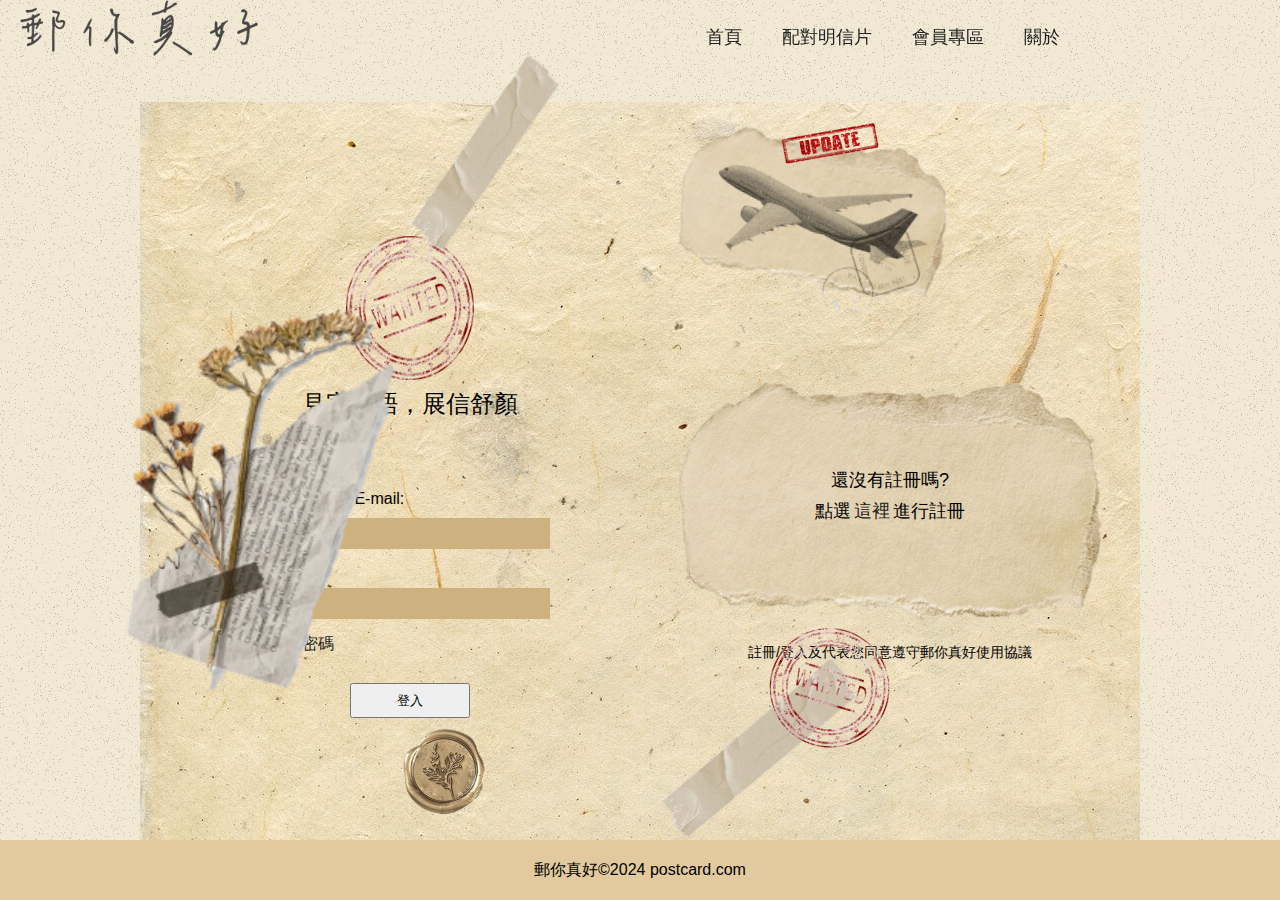
==== index.html @ 9e5273cd "1210裝飾調整好、footer" ====
<!DOCTYPE html>
<html lang="en">

  <head>
    <meta charset="UTF-8">
    <meta name="viewport" content="width=device-width, initial-scale=1.0">
    <title>Document</title>

    <link rel="stylesheet" href="./css/style.min.css">
  </head>

  <body>
    <header id="topbar">
      <!-- logo -->
      <h1 class="logo">
        <a href="./index.html">
          <img src="./images/logo-1.png" alt="郵你妳真好logo" title="郵你妳真好logo">
        </a>
      </h1>
      <!-- 導覽列 -->
      <nav class="navigation">
        <ul class="menu">
          <li><a href="">首頁</a></li>
          <li><a href="">配對明信片</a></li>
          <li><a href="">會員專區</a></li>
          <li><a href="">關於</a></li>
        </ul>
      </nav>

    </header>


    <main id="member">
      <div id="center-box">
        <section class="input">
          <div class="decorate">
            <img src="./images/postmark-1.png" alt="">
            <p>見字如晤，展信舒顏</p>
          </div>
          <div class="input-box">
            <label for="name">使用者帳號/E-mail:</label>
            <input type="text" id="name" name="name" required minlength="6" maxlength="30" size="10">
            <label for="password">密碼:</label>
            <input type="text" id="password" name="password" required minlength="6" maxlength="20" size="10">
            <a href="">忘記密碼</a>
          </div>

          <div class="btn-in">
            <button>登入</button>

          </div>

        </section>
        <section class="link-box">
          <div class="bg">
            <img src="./images/p4-papers-1.png" alt="bg">
            <div class="p-link">
              <p>還沒有註冊嗎?</p>
              <p class="link-p">點選 <a href="">這裡</a> 進行註冊</p>

            </div>
            <p>註冊/登入及代表您同意遵守郵你真好使用協議</p>

          </div>

        </section>


      </div>
   
    </main>
    <!-- 背景插圖 -->
    <figure class="img01">
      <img src="./images/flowers.png" alt="flower">
    </figure>
    <figure class="img02">
      <img src="./images/tape-1.png" alt="">
    </figure>
    <figure class="img02-1">
      <img src="./images/tape-1.png" alt="">
    </figure>
    <figure class="img03">
      <img src="./images/postmask-7.png" alt="">
    </figure>
    <figure class="img04">
      <img src="./images/small_paper-2.png" alt="">
    </figure>
    <figure class="img05">
      <img src="./images/postmark-3.png" alt="">
    </figure>
    <figure class="img06">
      <img src="./images/postmark-1.png" alt="">
    </figure>

    <footer>
      <div> <small>郵你真好&copy;2024 postcard.com</small></div>
     
    </footer>
  </body>

</html>
---- css/style.min.css ----
html,body,div,span,applet,object,iframe,h1,h2,h3,h4,h5,h6,p,blockquote,pre,a,abbr,acronym,address,big,cite,code,del,dfn,em,img,ins,kbd,q,s,samp,small,strike,strong,sub,sup,tt,var,b,u,i,center,dl,dt,dd,ol,ul,li,fieldset,form,label,legend,table,caption,tbody,tfoot,thead,tr,th,td,article,aside,canvas,details,embed,figure,figcaption,footer,header,hgroup,menu,nav,output,ruby,section,summary,time,mark,audio,video,main{margin:0;padding:0;border:0;font-size:100%}*{box-sizing:border-box}body{font-family:sans-serif;line-height:1.2;background-image:url(../images/background.png)}h1,h2,h3,h4,h5,h6{font-weight:normal}ol,ul{list-style:none}img{display:block;width:100%}a{display:block;color:#222;text-decoration:none}#topbar{position:fixed;top:0;left:0;width:100%;display:flex;justify-content:space-between;align-items:center}#topbar .logo{width:238px;height:76px;margin:0 20px}#topbar .navigation{display:flex;flex-direction:column;align-items:flex-end}#topbar .navigation .menu{display:flex;padding:0 200px}#topbar .navigation .menu a{font-size:18px;padding:0 20px}body{display:flex;justify-content:center;align-items:center}#member{background-image:url("../images/p2-papers-3.jpg");margin-top:102px;display:flex;justify-content:center;align-items:center;width:1000px;height:750px}#center-box{height:581px;width:950px;display:flex;align-items:center;justify-content:space-between}#center-box .input{width:450px;margin:0 20px;display:flex;align-items:center;flex-direction:column}#center-box .input .decorate{text-align:center}#center-box .input .decorate img{margin:auto;display:block;width:128px;height:144px}#center-box .input .decorate p{margin-top:10px;margin-bottom:40px;font-size:24px}#center-box .input .input-box{width:280px;margin:30px}#center-box .input .input-box label{display:block;width:280px;margin-bottom:10px}#center-box .input .input-box input{width:280px;padding:8px 0;border:none;background-color:#cdb17e;margin-bottom:10px}#center-box .input .input-box a{margin-top:5px;align-self:flex-start}#center-box .input .btn-in{text-align:center}#center-box .input .btn-in button{width:120px;height:35px}#center-box .link-box{width:450px;height:215px;display:flex;flex-direction:column;align-items:center;text-align:center}#center-box .link-box .bg{position:relative;width:450px;height:215px}#center-box .link-box .bg img{width:100%}#center-box .link-box .bg .p-link{position:absolute;left:150px;top:100px;text-align:center}#center-box .link-box .bg .p-link p{font-size:18px;margin-bottom:10px}#center-box .link-box .bg .p-link .link-p{display:flex;align-items:center;gap:3px;text-align:center}#center-box .link-box .bg .p-link .link-p a{width:36px;padding:0;margin:0}#center-box .link-box .bg p{font-size:14px}.img01{position:absolute;width:450px;height:600px;left:40px;bottom:20px}.img02{position:absolute;width:250px;height:120px;left:350px;top:90px;transform:rotate(-80deg)}.img02-1{position:absolute;width:270px;height:120px;right:400px;bottom:100px;transform:rotate(-65deg)}.img03{position:absolute;left:400px;bottom:85px}.img04{position:absolute;width:300px;height:250px;top:130px;right:320px;transform:rotate(8deg)}.img05{position:absolute;width:100px;height:25px;right:400px;top:130px;transform:rotate(-10deg)}.img06{position:absolute;width:120px;height:100px;bottom:170px;right:385px;transform:rotate(35deg)}footer{position:absolute;width:100%;height:60px;bottom:0;background-color:#e2ca9e;display:flex;align-items:center;justify-content:center}/*# sourceMappingURL=style.min.css.map */
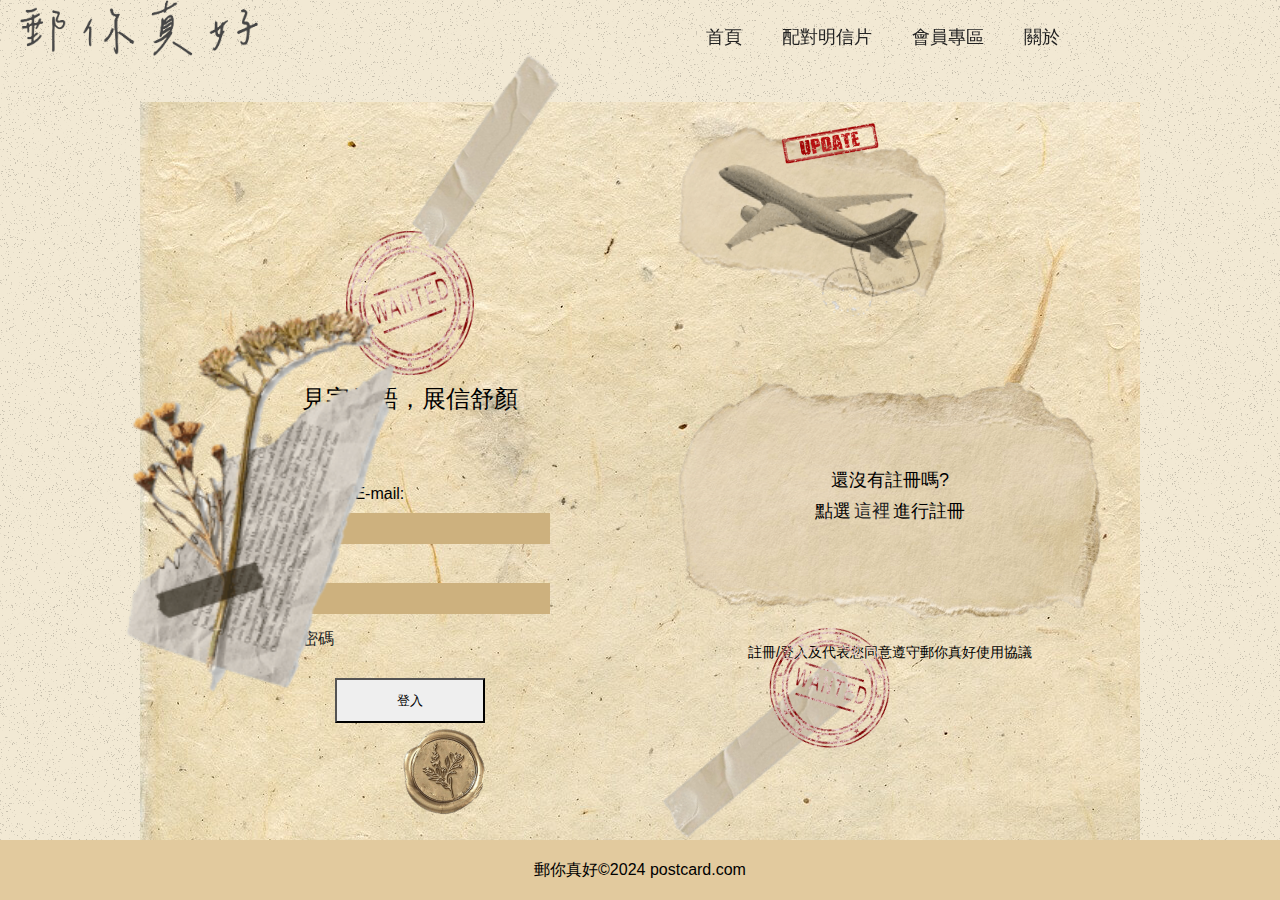
==== commit f9a93ec4: "button" ====
--- a/index.html
+++ b/index.html
@@ -46,7 +46,8 @@
           </div>
 
           <div class="btn-in">
-            <button>登入</button>
+            <!-- <button>登入</button> -->
+             <input type="button" value="登入">
 
           </div>
 
--- a/css/style.min.css
+++ b/css/style.min.css
@@ -1 +1 @@
-html,body,div,span,applet,object,iframe,h1,h2,h3,h4,h5,h6,p,blockquote,pre,a,abbr,acronym,address,big,cite,code,del,dfn,em,img,ins,kbd,q,s,samp,small,strike,strong,sub,sup,tt,var,b,u,i,center,dl,dt,dd,ol,ul,li,fieldset,form,label,legend,table,caption,tbody,tfoot,thead,tr,th,td,article,aside,canvas,details,embed,figure,figcaption,footer,header,hgroup,menu,nav,output,ruby,section,summary,time,mark,audio,video,main{margin:0;padding:0;border:0;font-size:100%}*{box-sizing:border-box}body{font-family:sans-serif;line-height:1.2;background-image:url(../images/background.png)}h1,h2,h3,h4,h5,h6{font-weight:normal}ol,ul{list-style:none}img{display:block;width:100%}a{display:block;color:#222;text-decoration:none}#topbar{position:fixed;top:0;left:0;width:100%;display:flex;justify-content:space-between;align-items:center}#topbar .logo{width:238px;height:76px;margin:0 20px}#topbar .navigation{display:flex;flex-direction:column;align-items:flex-end}#topbar .navigation .menu{display:flex;padding:0 200px}#topbar .navigation .menu a{font-size:18px;padding:0 20px}body{display:flex;justify-content:center;align-items:center}#member{background-image:url("../images/p2-papers-3.jpg");margin-top:102px;display:flex;justify-content:center;align-items:center;width:1000px;height:750px}#center-box{height:581px;width:950px;display:flex;align-items:center;justify-content:space-between}#center-box .input{width:450px;margin:0 20px;display:flex;align-items:center;flex-direction:column}#center-box .input .decorate{text-align:center}#center-box .input .decorate img{margin:auto;display:block;width:128px;height:144px}#center-box .input .decorate p{margin-top:10px;margin-bottom:40px;font-size:24px}#center-box .input .input-box{width:280px;margin:30px}#center-box .input .input-box label{display:block;width:280px;margin-bottom:10px}#center-box .input .input-box input{width:280px;padding:8px 0;border:none;background-color:#cdb17e;margin-bottom:10px}#center-box .input .input-box a{margin-top:5px;align-self:flex-start}#center-box .input .btn-in{text-align:center}#center-box .input .btn-in button{width:120px;height:35px}#center-box .link-box{width:450px;height:215px;display:flex;flex-direction:column;align-items:center;text-align:center}#center-box .link-box .bg{position:relative;width:450px;height:215px}#center-box .link-box .bg img{width:100%}#center-box .link-box .bg .p-link{position:absolute;left:150px;top:100px;text-align:center}#center-box .link-box .bg .p-link p{font-size:18px;margin-bottom:10px}#center-box .link-box .bg .p-link .link-p{display:flex;align-items:center;gap:3px;text-align:center}#center-box .link-box .bg .p-link .link-p a{width:36px;padding:0;margin:0}#center-box .link-box .bg p{font-size:14px}.img01{position:absolute;width:450px;height:600px;left:40px;bottom:20px}.img02{position:absolute;width:250px;height:120px;left:350px;top:90px;transform:rotate(-80deg)}.img02-1{position:absolute;width:270px;height:120px;right:400px;bottom:100px;transform:rotate(-65deg)}.img03{position:absolute;left:400px;bottom:85px}.img04{position:absolute;width:300px;height:250px;top:130px;right:320px;transform:rotate(8deg)}.img05{position:absolute;width:100px;height:25px;right:400px;top:130px;transform:rotate(-10deg)}.img06{position:absolute;width:120px;height:100px;bottom:170px;right:385px;transform:rotate(35deg)}footer{position:absolute;width:100%;height:60px;bottom:0;background-color:#e2ca9e;display:flex;align-items:center;justify-content:center}/*# sourceMappingURL=style.min.css.map */+html,body,div,span,applet,object,iframe,h1,h2,h3,h4,h5,h6,p,blockquote,pre,a,abbr,acronym,address,big,cite,code,del,dfn,em,img,ins,kbd,q,s,samp,small,strike,strong,sub,sup,tt,var,b,u,i,center,dl,dt,dd,ol,ul,li,fieldset,form,label,legend,table,caption,tbody,tfoot,thead,tr,th,td,article,aside,canvas,details,embed,figure,figcaption,footer,header,hgroup,menu,nav,output,ruby,section,summary,time,mark,audio,video,main{margin:0;padding:0;border:0;font-size:100%}*{box-sizing:border-box}body{font-family:sans-serif;line-height:1.2;background-image:url(../images/background.png)}h1,h2,h3,h4,h5,h6{font-weight:normal}ol,ul{list-style:none}img{display:block;width:100%}a{display:block;color:#222;text-decoration:none}#topbar{position:fixed;top:0;left:0;width:100%;display:flex;justify-content:space-between;align-items:center}#topbar .logo{width:238px;height:76px;margin:0 20px}#topbar .navigation{display:flex;flex-direction:column;align-items:flex-end}#topbar .navigation .menu{display:flex;padding:0 200px}#topbar .navigation .menu a{font-size:18px;padding:0 20px}body{display:flex;justify-content:center;align-items:center}#member{background-image:url("../images/p2-papers-3.jpg");margin-top:102px;display:flex;justify-content:center;align-items:center;width:1000px;height:750px}#center-box{height:581px;width:950px;display:flex;align-items:center;justify-content:space-between}#center-box .input{width:450px;margin:0 20px;display:flex;align-items:center;flex-direction:column}#center-box .input .decorate{text-align:center}#center-box .input .decorate img{margin:auto;display:block;width:128px;height:144px}#center-box .input .decorate p{margin-top:10px;margin-bottom:40px;font-size:24px}#center-box .input .input-box{width:280px;margin:30px}#center-box .input .input-box label{display:block;width:280px;margin-bottom:10px}#center-box .input .input-box input{width:280px;padding:8px 0;border:none;background-color:#cdb17e;margin-bottom:10px}#center-box .input .input-box a{margin-top:5px;align-self:flex-start}#center-box .input .btn-in{text-align:center}#center-box .input .btn-in input[type=button]{background-image:url("../images/btn-3.png");background-repeat:no-repeat;background-attachment:fixed;background-position:center;width:150px;height:45px}#center-box .link-box{width:450px;height:215px;display:flex;flex-direction:column;align-items:center;text-align:center}#center-box .link-box .bg{position:relative;width:450px;height:215px}#center-box .link-box .bg img{width:100%}#center-box .link-box .bg .p-link{position:absolute;left:150px;top:100px;text-align:center}#center-box .link-box .bg .p-link p{font-size:18px;margin-bottom:10px}#center-box .link-box .bg .p-link .link-p{display:flex;align-items:center;gap:3px;text-align:center}#center-box .link-box .bg .p-link .link-p a{width:36px;padding:0;margin:0}#center-box .link-box .bg p{font-size:14px}.img01{position:absolute;width:450px;height:600px;left:40px;bottom:20px}.img02{position:absolute;width:250px;height:120px;left:350px;top:90px;transform:rotate(-80deg)}.img02-1{position:absolute;width:270px;height:120px;right:400px;bottom:100px;transform:rotate(-65deg)}.img03{position:absolute;left:400px;bottom:85px}.img04{position:absolute;width:300px;height:250px;top:130px;right:320px;transform:rotate(8deg)}.img05{position:absolute;width:100px;height:25px;right:400px;top:130px;transform:rotate(-10deg)}.img06{position:absolute;width:120px;height:100px;bottom:170px;right:385px;transform:rotate(35deg)}footer{position:absolute;width:100%;height:60px;bottom:0;background-color:#e2ca9e;display:flex;align-items:center;justify-content:center}/*# sourceMappingURL=style.min.css.map */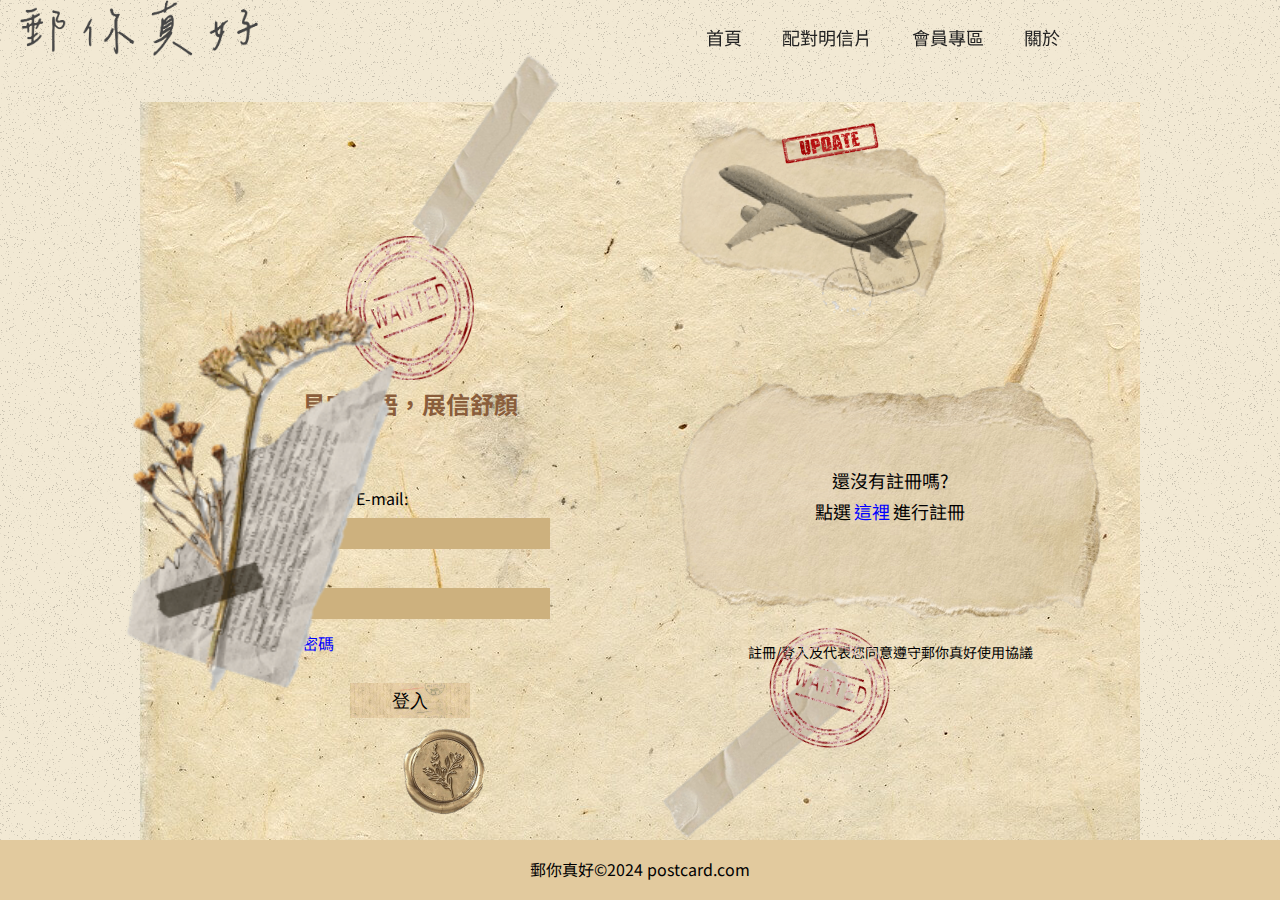
==== commit 2d6748e9: "結束" ====
--- a/index.html
+++ b/index.html
@@ -46,8 +46,8 @@
           </div>
 
           <div class="btn-in">
-            <!-- <button>登入</button> -->
-             <input type="button" value="登入">
+            <button>登入</button>
+            
 
           </div>
 
--- a/css/style.min.css
+++ b/css/style.min.css
@@ -1 +1 @@
-html,body,div,span,applet,object,iframe,h1,h2,h3,h4,h5,h6,p,blockquote,pre,a,abbr,acronym,address,big,cite,code,del,dfn,em,img,ins,kbd,q,s,samp,small,strike,strong,sub,sup,tt,var,b,u,i,center,dl,dt,dd,ol,ul,li,fieldset,form,label,legend,table,caption,tbody,tfoot,thead,tr,th,td,article,aside,canvas,details,embed,figure,figcaption,footer,header,hgroup,menu,nav,output,ruby,section,summary,time,mark,audio,video,main{margin:0;padding:0;border:0;font-size:100%}*{box-sizing:border-box}body{font-family:sans-serif;line-height:1.2;background-image:url(../images/background.png)}h1,h2,h3,h4,h5,h6{font-weight:normal}ol,ul{list-style:none}img{display:block;width:100%}a{display:block;color:#222;text-decoration:none}#topbar{position:fixed;top:0;left:0;width:100%;display:flex;justify-content:space-between;align-items:center}#topbar .logo{width:238px;height:76px;margin:0 20px}#topbar .navigation{display:flex;flex-direction:column;align-items:flex-end}#topbar .navigation .menu{display:flex;padding:0 200px}#topbar .navigation .menu a{font-size:18px;padding:0 20px}body{display:flex;justify-content:center;align-items:center}#member{background-image:url("../images/p2-papers-3.jpg");margin-top:102px;display:flex;justify-content:center;align-items:center;width:1000px;height:750px}#center-box{height:581px;width:950px;display:flex;align-items:center;justify-content:space-between}#center-box .input{width:450px;margin:0 20px;display:flex;align-items:center;flex-direction:column}#center-box .input .decorate{text-align:center}#center-box .input .decorate img{margin:auto;display:block;width:128px;height:144px}#center-box .input .decorate p{margin-top:10px;margin-bottom:40px;font-size:24px}#center-box .input .input-box{width:280px;margin:30px}#center-box .input .input-box label{display:block;width:280px;margin-bottom:10px}#center-box .input .input-box input{width:280px;padding:8px 0;border:none;background-color:#cdb17e;margin-bottom:10px}#center-box .input .input-box a{margin-top:5px;align-self:flex-start}#center-box .input .btn-in{text-align:center}#center-box .input .btn-in input[type=button]{background-image:url("../images/btn-3.png");background-repeat:no-repeat;background-attachment:fixed;background-position:center;width:150px;height:45px}#center-box .link-box{width:450px;height:215px;display:flex;flex-direction:column;align-items:center;text-align:center}#center-box .link-box .bg{position:relative;width:450px;height:215px}#center-box .link-box .bg img{width:100%}#center-box .link-box .bg .p-link{position:absolute;left:150px;top:100px;text-align:center}#center-box .link-box .bg .p-link p{font-size:18px;margin-bottom:10px}#center-box .link-box .bg .p-link .link-p{display:flex;align-items:center;gap:3px;text-align:center}#center-box .link-box .bg .p-link .link-p a{width:36px;padding:0;margin:0}#center-box .link-box .bg p{font-size:14px}.img01{position:absolute;width:450px;height:600px;left:40px;bottom:20px}.img02{position:absolute;width:250px;height:120px;left:350px;top:90px;transform:rotate(-80deg)}.img02-1{position:absolute;width:270px;height:120px;right:400px;bottom:100px;transform:rotate(-65deg)}.img03{position:absolute;left:400px;bottom:85px}.img04{position:absolute;width:300px;height:250px;top:130px;right:320px;transform:rotate(8deg)}.img05{position:absolute;width:100px;height:25px;right:400px;top:130px;transform:rotate(-10deg)}.img06{position:absolute;width:120px;height:100px;bottom:170px;right:385px;transform:rotate(35deg)}footer{position:absolute;width:100%;height:60px;bottom:0;background-color:#e2ca9e;display:flex;align-items:center;justify-content:center}/*# sourceMappingURL=style.min.css.map */+@import"https://fonts.googleapis.com/css2?family=Noto+Sans+TC:wght@100..900&display=swap";html,body,div,span,applet,object,iframe,h1,h2,h3,h4,h5,h6,p,blockquote,pre,a,abbr,acronym,address,big,cite,code,del,dfn,em,img,ins,kbd,q,s,samp,small,strike,strong,sub,sup,tt,var,b,u,i,center,dl,dt,dd,ol,ul,li,fieldset,form,label,legend,table,caption,tbody,tfoot,thead,tr,th,td,article,aside,canvas,details,embed,figure,figcaption,footer,header,hgroup,menu,nav,output,ruby,section,summary,time,mark,audio,video,main{margin:0;padding:0;border:0;font-size:100%}*{box-sizing:border-box}body{font-family:"Noto Sans TC",serif;line-height:1.2;background-image:url(../images/background.png)}h1,h2,h3,h4,h5,h6{font-weight:normal}ol,ul{list-style:none}img{display:block;width:100%}a{display:block;color:#222;text-decoration:none}#topbar{position:fixed;top:0;left:0;width:100%;display:flex;justify-content:space-between;align-items:center}#topbar .logo{width:238px;height:76px;margin:0 20px}#topbar .navigation{display:flex;flex-direction:column;align-items:flex-end}#topbar .navigation .menu{display:flex;padding:0 200px}#topbar .navigation .menu a{font-size:18px;padding:0 20px}body{display:flex;justify-content:center;align-items:center}#member{background-image:url("../images/p2-papers-3.jpg");margin-top:102px;display:flex;justify-content:center;align-items:center;width:1000px;height:750px}#center-box{height:581px;width:950px;display:flex;align-items:center;justify-content:space-between}#center-box .input{width:450px;margin:0 20px;display:flex;align-items:center;flex-direction:column}#center-box .input .decorate{text-align:center}#center-box .input .decorate img{margin:auto;display:block;width:128px;height:144px}#center-box .input .decorate p{margin-top:10px;margin-bottom:40px;font-size:24px;color:#8a5d3b;font-weight:bold}#center-box .input .input-box{width:280px;margin:30px}#center-box .input .input-box label{display:block;width:280px;margin-bottom:10px}#center-box .input .input-box input{width:280px;padding:8px 0;border:none;background-color:#cdb17e;margin-bottom:10px}#center-box .input .input-box a{margin-top:5px;align-self:flex-start;color:blue}#center-box .input .btn-in{text-align:center}#center-box .input .btn-in button{background-image:url("../images/btn-1.jpg");background-size:80%;border:0px;width:120px;height:35px;cursor:pointer;font-size:18px}#center-box .link-box{width:450px;height:215px;display:flex;flex-direction:column;align-items:center;text-align:center}#center-box .link-box .bg{position:relative;width:450px;height:215px}#center-box .link-box .bg img{width:100%}#center-box .link-box .bg .p-link{position:absolute;left:150px;top:100px;text-align:center}#center-box .link-box .bg .p-link p{font-size:18px;margin-bottom:10px}#center-box .link-box .bg .p-link .link-p{display:flex;align-items:center;gap:3px;text-align:center}#center-box .link-box .bg .p-link .link-p a{width:36px;padding:0;margin:0;color:blue}#center-box .link-box .bg p{font-size:14px}.img01{position:absolute;width:450px;height:600px;left:40px;bottom:20px}.img02{position:absolute;width:250px;height:120px;left:350px;top:90px;transform:rotate(-80deg)}.img02-1{position:absolute;width:270px;height:120px;right:400px;bottom:100px;transform:rotate(-65deg)}.img03{position:absolute;left:400px;bottom:85px}.img04{position:absolute;width:300px;height:250px;top:130px;right:320px;transform:rotate(8deg)}.img05{position:absolute;width:100px;height:25px;right:400px;top:130px;transform:rotate(-10deg)}.img06{position:absolute;width:120px;height:100px;bottom:170px;right:385px;transform:rotate(35deg)}footer{position:absolute;width:100%;height:60px;bottom:0;background-color:#e2ca9e;display:flex;align-items:center;justify-content:center}/*# sourceMappingURL=style.min.css.map */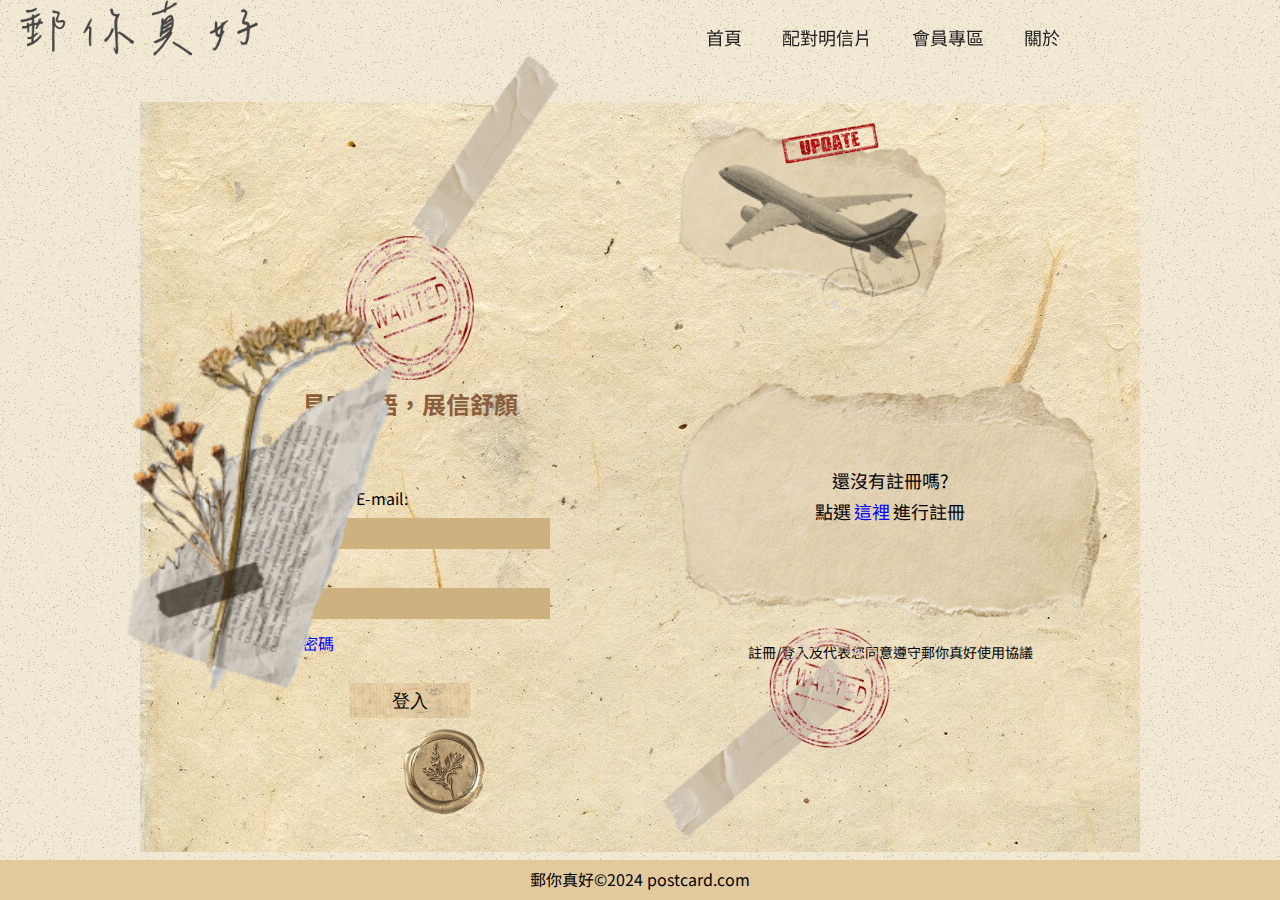
==== commit 99d15c51: "改img,增加表單" ====
--- a/index.html
+++ b/index.html
@@ -72,7 +72,7 @@
     </main>
     <!-- 背景插圖 -->
     <figure class="img01">
-      <img src="./images/flowers.png" alt="flower">
+      <img src="./images/flowers.png" alt="">
     </figure>
     <figure class="img02">
       <img src="./images/tape-1.png" alt="">
--- a/css/style.min.css
+++ b/css/style.min.css
@@ -1 +1 @@
-@import"https://fonts.googleapis.com/css2?family=Noto+Sans+TC:wght@100..900&display=swap";html,body,div,span,applet,object,iframe,h1,h2,h3,h4,h5,h6,p,blockquote,pre,a,abbr,acronym,address,big,cite,code,del,dfn,em,img,ins,kbd,q,s,samp,small,strike,strong,sub,sup,tt,var,b,u,i,center,dl,dt,dd,ol,ul,li,fieldset,form,label,legend,table,caption,tbody,tfoot,thead,tr,th,td,article,aside,canvas,details,embed,figure,figcaption,footer,header,hgroup,menu,nav,output,ruby,section,summary,time,mark,audio,video,main{margin:0;padding:0;border:0;font-size:100%}*{box-sizing:border-box}body{font-family:"Noto Sans TC",serif;line-height:1.2;background-image:url(../images/background.png)}h1,h2,h3,h4,h5,h6{font-weight:normal}ol,ul{list-style:none}img{display:block;width:100%}a{display:block;color:#222;text-decoration:none}#topbar{position:fixed;top:0;left:0;width:100%;display:flex;justify-content:space-between;align-items:center}#topbar .logo{width:238px;height:76px;margin:0 20px}#topbar .navigation{display:flex;flex-direction:column;align-items:flex-end}#topbar .navigation .menu{display:flex;padding:0 200px}#topbar .navigation .menu a{font-size:18px;padding:0 20px}body{display:flex;justify-content:center;align-items:center}#member{background-image:url("../images/p2-papers-3.jpg");margin-top:102px;display:flex;justify-content:center;align-items:center;width:1000px;height:750px}#center-box{height:581px;width:950px;display:flex;align-items:center;justify-content:space-between}#center-box .input{width:450px;margin:0 20px;display:flex;align-items:center;flex-direction:column}#center-box .input .decorate{text-align:center}#center-box .input .decorate img{margin:auto;display:block;width:128px;height:144px}#center-box .input .decorate p{margin-top:10px;margin-bottom:40px;font-size:24px;color:#8a5d3b;font-weight:bold}#center-box .input .input-box{width:280px;margin:30px}#center-box .input .input-box label{display:block;width:280px;margin-bottom:10px}#center-box .input .input-box input{width:280px;padding:8px 0;border:none;background-color:#cdb17e;margin-bottom:10px}#center-box .input .input-box a{margin-top:5px;align-self:flex-start;color:blue}#center-box .input .btn-in{text-align:center}#center-box .input .btn-in button{background-image:url("../images/btn-1.jpg");background-size:80%;border:0px;width:120px;height:35px;cursor:pointer;font-size:18px}#center-box .link-box{width:450px;height:215px;display:flex;flex-direction:column;align-items:center;text-align:center}#center-box .link-box .bg{position:relative;width:450px;height:215px}#center-box .link-box .bg img{width:100%}#center-box .link-box .bg .p-link{position:absolute;left:150px;top:100px;text-align:center}#center-box .link-box .bg .p-link p{font-size:18px;margin-bottom:10px}#center-box .link-box .bg .p-link .link-p{display:flex;align-items:center;gap:3px;text-align:center}#center-box .link-box .bg .p-link .link-p a{width:36px;padding:0;margin:0;color:blue}#center-box .link-box .bg p{font-size:14px}.img01{position:absolute;width:450px;height:600px;left:40px;bottom:20px}.img02{position:absolute;width:250px;height:120px;left:350px;top:90px;transform:rotate(-80deg)}.img02-1{position:absolute;width:270px;height:120px;right:400px;bottom:100px;transform:rotate(-65deg)}.img03{position:absolute;left:400px;bottom:85px}.img04{position:absolute;width:300px;height:250px;top:130px;right:320px;transform:rotate(8deg)}.img05{position:absolute;width:100px;height:25px;right:400px;top:130px;transform:rotate(-10deg)}.img06{position:absolute;width:120px;height:100px;bottom:170px;right:385px;transform:rotate(35deg)}footer{position:absolute;width:100%;height:60px;bottom:0;background-color:#e2ca9e;display:flex;align-items:center;justify-content:center}/*# sourceMappingURL=style.min.css.map */+@import"https://fonts.googleapis.com/css2?family=Noto+Sans+TC:wght@100..900&display=swap";html,body,div,span,applet,object,iframe,h1,h2,h3,h4,h5,h6,p,blockquote,pre,a,abbr,acronym,address,big,cite,code,del,dfn,em,img,ins,kbd,q,s,samp,small,strike,strong,sub,sup,tt,var,b,u,i,center,dl,dt,dd,ol,ul,li,fieldset,form,label,legend,table,caption,tbody,tfoot,thead,tr,th,td,article,aside,canvas,details,embed,figure,figcaption,footer,header,hgroup,menu,nav,output,ruby,section,summary,time,mark,audio,video,main{margin:0;padding:0;border:0;font-size:100%}*{box-sizing:border-box}body{font-family:"Noto Sans TC",serif;line-height:1.2;background-image:url(../images/background.png)}h1,h2,h3,h4,h5,h6{font-weight:normal}ol,ul{list-style:none}img{display:block;width:100%}a{display:block;color:#222;text-decoration:none}#topbar{position:fixed;top:0;left:0;width:100%;display:flex;justify-content:space-between;align-items:center}#topbar .logo{width:238px;height:76px;margin:0 20px}#topbar .navigation{display:flex;flex-direction:column;align-items:flex-end}#topbar .navigation .menu{display:flex;padding:0 200px}#topbar .navigation .menu a{font-size:18px;padding:0 20px}body{display:flex;justify-content:center;align-items:center}#member{background-image:url("../images/p2-papers-3.jpg");margin-top:102px;display:flex;justify-content:center;align-items:center;width:1000px;height:750px}#center-box{height:581px;width:950px;display:flex;align-items:center;justify-content:space-between}#center-box .input{width:450px;margin:0 20px;display:flex;align-items:center;flex-direction:column}#center-box .input .decorate{text-align:center}#center-box .input .decorate img{margin:auto;display:block;width:128px;height:144px}#center-box .input .decorate p{margin-top:10px;margin-bottom:40px;font-size:24px;color:#8a5d3b;font-weight:bold}#center-box .input .input-box{width:280px;margin:30px}#center-box .input .input-box label{display:block;width:280px;margin-bottom:10px}#center-box .input .input-box input{width:280px;padding:8px 0;border:none;background-color:#cdb17e;margin-bottom:10px}#center-box .input .input-box a{margin-top:5px;align-self:flex-start;color:blue}#center-box .input .btn-in{text-align:center}#center-box .input .btn-in button{background-image:url("../images/btn-1.jpg");background-size:80%;border:0px;width:120px;height:35px;cursor:pointer;font-size:18px}#center-box .link-box{width:450px;height:215px;display:flex;flex-direction:column;align-items:center;text-align:center}#center-box .link-box .bg{position:relative;width:450px;height:215px}#center-box .link-box .bg img{width:100%}#center-box .link-box .bg .p-link{position:absolute;left:150px;top:100px;text-align:center}#center-box .link-box .bg .p-link p{font-size:18px;margin-bottom:10px}#center-box .link-box .bg .p-link .link-p{display:flex;align-items:center;gap:3px;text-align:center}#center-box .link-box .bg .p-link .link-p a{width:36px;padding:0;margin:0;color:blue}#center-box .link-box .bg p{font-size:14px}.img01{position:absolute;width:450px;height:600px;left:40px;bottom:20px}.img02{position:absolute;width:250px;height:120px;left:350px;top:90px;transform:rotate(-80deg)}.img02-1{position:absolute;width:270px;height:120px;right:400px;bottom:100px;transform:rotate(-65deg)}.img03{position:absolute;left:400px;bottom:85px}.img04{position:absolute;width:300px;height:250px;top:130px;right:320px;transform:rotate(8deg)}.img05{position:absolute;width:100px;height:25px;right:400px;top:130px;transform:rotate(-10deg)}.img06{position:absolute;width:120px;height:100px;bottom:170px;right:385px;transform:rotate(35deg)}footer{display:inline-block;position:fixed;display:flex;align-items:center;justify-content:center;bottom:0px;background-color:#e2ca9e;width:100%;height:40px;z-index:10;color:#000}/*# sourceMappingURL=style.min.css.map */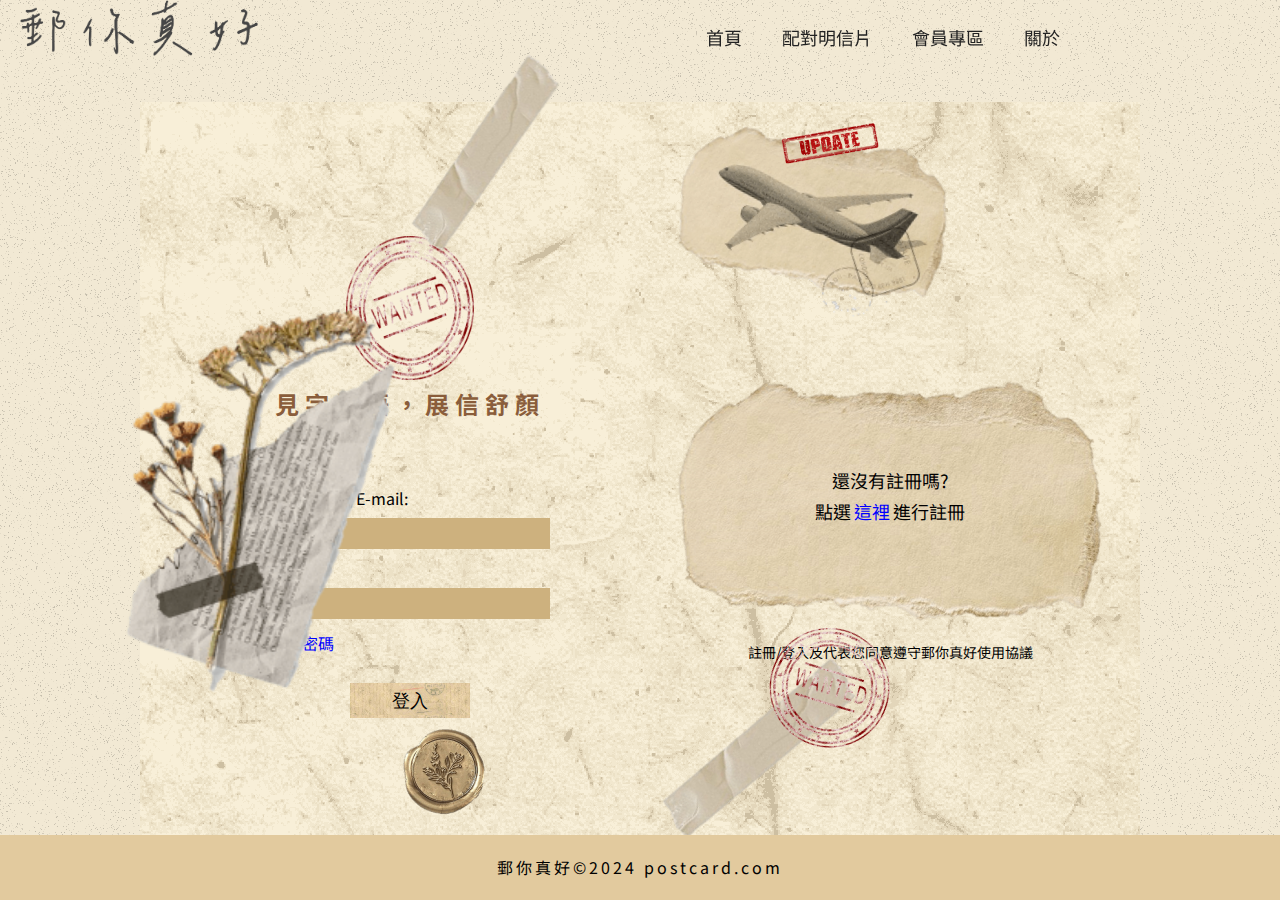
==== commit ed9727fa: "改主題名稱" ====
--- a/index.html
+++ b/index.html
@@ -4,7 +4,7 @@
   <head>
     <meta charset="UTF-8">
     <meta name="viewport" content="width=device-width, initial-scale=1.0">
-    <title>Document</title>
+    <title>郵你真好</title>
 
     <link rel="stylesheet" href="./css/style.min.css">
   </head>
@@ -71,24 +71,31 @@
    
     </main>
     <!-- 背景插圖 -->
+   <!--  花 -->
     <figure class="img01">
       <img src="./images/flowers.png" alt="">
     </figure>
+   <!--  左上膠帶 -->
     <figure class="img02">
       <img src="./images/tape-1.png" alt="">
     </figure>
+   <!--  右下膠帶 -->
     <figure class="img02-1">
       <img src="./images/tape-1.png" alt="">
     </figure>
+   <!--  左下蠟印 -->
     <figure class="img03">
       <img src="./images/postmask-7.png" alt="">
     </figure>
+    <!-- 右上飛機 -->
     <figure class="img04">
       <img src="./images/small_paper-2.png" alt="">
     </figure>
+   <!--  右上印章 -->
     <figure class="img05">
       <img src="./images/postmark-3.png" alt="">
     </figure>
+   <!--  左下印章 -->
     <figure class="img06">
       <img src="./images/postmark-1.png" alt="">
     </figure>
--- a/css/style.min.css
+++ b/css/style.min.css
@@ -1 +1 @@
-@import"https://fonts.googleapis.com/css2?family=Noto+Sans+TC:wght@100..900&display=swap";html,body,div,span,applet,object,iframe,h1,h2,h3,h4,h5,h6,p,blockquote,pre,a,abbr,acronym,address,big,cite,code,del,dfn,em,img,ins,kbd,q,s,samp,small,strike,strong,sub,sup,tt,var,b,u,i,center,dl,dt,dd,ol,ul,li,fieldset,form,label,legend,table,caption,tbody,tfoot,thead,tr,th,td,article,aside,canvas,details,embed,figure,figcaption,footer,header,hgroup,menu,nav,output,ruby,section,summary,time,mark,audio,video,main{margin:0;padding:0;border:0;font-size:100%}*{box-sizing:border-box}body{font-family:"Noto Sans TC",serif;line-height:1.2;background-image:url(../images/background.png)}h1,h2,h3,h4,h5,h6{font-weight:normal}ol,ul{list-style:none}img{display:block;width:100%}a{display:block;color:#222;text-decoration:none}#topbar{position:fixed;top:0;left:0;width:100%;display:flex;justify-content:space-between;align-items:center}#topbar .logo{width:238px;height:76px;margin:0 20px}#topbar .navigation{display:flex;flex-direction:column;align-items:flex-end}#topbar .navigation .menu{display:flex;padding:0 200px}#topbar .navigation .menu a{font-size:18px;padding:0 20px}body{display:flex;justify-content:center;align-items:center}#member{background-image:url("../images/p2-papers-3.jpg");margin-top:102px;display:flex;justify-content:center;align-items:center;width:1000px;height:750px}#center-box{height:581px;width:950px;display:flex;align-items:center;justify-content:space-between}#center-box .input{width:450px;margin:0 20px;display:flex;align-items:center;flex-direction:column}#center-box .input .decorate{text-align:center}#center-box .input .decorate img{margin:auto;display:block;width:128px;height:144px}#center-box .input .decorate p{margin-top:10px;margin-bottom:40px;font-size:24px;color:#8a5d3b;font-weight:bold}#center-box .input .input-box{width:280px;margin:30px}#center-box .input .input-box label{display:block;width:280px;margin-bottom:10px}#center-box .input .input-box input{width:280px;padding:8px 0;border:none;background-color:#cdb17e;margin-bottom:10px}#center-box .input .input-box a{margin-top:5px;align-self:flex-start;color:blue}#center-box .input .btn-in{text-align:center}#center-box .input .btn-in button{background-image:url("../images/btn-1.jpg");background-size:80%;border:0px;width:120px;height:35px;cursor:pointer;font-size:18px}#center-box .link-box{width:450px;height:215px;display:flex;flex-direction:column;align-items:center;text-align:center}#center-box .link-box .bg{position:relative;width:450px;height:215px}#center-box .link-box .bg img{width:100%}#center-box .link-box .bg .p-link{position:absolute;left:150px;top:100px;text-align:center}#center-box .link-box .bg .p-link p{font-size:18px;margin-bottom:10px}#center-box .link-box .bg .p-link .link-p{display:flex;align-items:center;gap:3px;text-align:center}#center-box .link-box .bg .p-link .link-p a{width:36px;padding:0;margin:0;color:blue}#center-box .link-box .bg p{font-size:14px}.img01{position:absolute;width:450px;height:600px;left:40px;bottom:20px}.img02{position:absolute;width:250px;height:120px;left:350px;top:90px;transform:rotate(-80deg)}.img02-1{position:absolute;width:270px;height:120px;right:400px;bottom:100px;transform:rotate(-65deg)}.img03{position:absolute;left:400px;bottom:85px}.img04{position:absolute;width:300px;height:250px;top:130px;right:320px;transform:rotate(8deg)}.img05{position:absolute;width:100px;height:25px;right:400px;top:130px;transform:rotate(-10deg)}.img06{position:absolute;width:120px;height:100px;bottom:170px;right:385px;transform:rotate(35deg)}footer{display:inline-block;position:fixed;display:flex;align-items:center;justify-content:center;bottom:0px;background-color:#e2ca9e;width:100%;height:40px;z-index:10;color:#000}/*# sourceMappingURL=style.min.css.map */+@import"https://fonts.googleapis.com/css2?family=Noto+Sans+TC:wght@100..900&display=swap";html,body,div,span,applet,object,iframe,h1,h2,h3,h4,h5,h6,p,blockquote,pre,a,abbr,acronym,address,big,cite,code,del,dfn,em,img,ins,kbd,q,s,samp,small,strike,strong,sub,sup,tt,var,b,u,i,center,dl,dt,dd,ol,ul,li,fieldset,form,label,legend,table,caption,tbody,tfoot,thead,tr,th,td,article,aside,canvas,details,embed,figure,figcaption,footer,header,hgroup,menu,nav,output,ruby,section,summary,time,mark,audio,video,main{margin:0;padding:0;border:0;font-size:100%}*{box-sizing:border-box}body{font-family:"Noto Sans TC",serif;line-height:1.2;background-image:url(../images/background.png)}h1,h2,h3,h4,h5,h6{font-weight:normal}ol,ul{list-style:none}img{display:block;width:100%}a{display:block;color:#222;text-decoration:none}#topbar{position:fixed;top:0;left:0;width:100%;display:flex;justify-content:space-between;align-items:center}#topbar .logo{width:238px;height:76px;margin:0 20px}#topbar .navigation{display:flex;flex-direction:column;align-items:flex-end}#topbar .navigation .menu{display:flex;padding:0 200px}#topbar .navigation .menu a{font-size:18px;padding:0 20px}body{display:flex;justify-content:center;align-items:center;max-width:auto}#member{background-image:url("../images/p4-papers-4.png");margin-top:102px;display:flex;justify-content:center;align-items:center;width:1000px;height:750px}#center-box{height:581px;width:950px;display:flex;align-items:center;justify-content:space-between}#center-box .input{width:450px;margin:0 20px;display:flex;align-items:center;flex-direction:column}#center-box .input .decorate{text-align:center}#center-box .input .decorate img{margin:auto;display:block;width:128px;height:144px}#center-box .input .decorate p{margin-top:10px;margin-bottom:40px;font-size:24px;color:#8a5d3b;font-weight:bold;letter-spacing:6px}#center-box .input .input-box{width:280px;margin:30px}#center-box .input .input-box label{display:block;width:280px;margin-bottom:10px}#center-box .input .input-box input{width:280px;padding:8px 0;border:none;background-color:#cdb17e;margin-bottom:10px}#center-box .input .input-box input:focus{outline:none;border-color:#fff;box-shadow:inset 0 1px 1px rgba(0,0,0,.075),0 0 8px rgba(109,52,20,.486)}#center-box .input .input-box a{margin-top:5px;align-self:flex-start;color:blue}#center-box .input .btn-in{text-align:center}#center-box .input .btn-in button{background-image:url("../images/btn-1.jpg");background-size:80%;border:0px;width:120px;height:35px;cursor:pointer;font-size:18px}#center-box .link-box{width:450px;height:215px;display:flex;flex-direction:column;align-items:center;text-align:center}#center-box .link-box .bg{position:relative;width:450px;height:215px}#center-box .link-box .bg img{width:100%}#center-box .link-box .bg .p-link{position:absolute;left:150px;top:100px;text-align:center}#center-box .link-box .bg .p-link p{font-size:18px;margin-bottom:10px}#center-box .link-box .bg .p-link .link-p{display:flex;align-items:center;gap:3px;text-align:center}#center-box .link-box .bg .p-link .link-p a{width:36px;padding:0;margin:0;color:blue}#center-box .link-box .bg p{font-size:14px}.img01{position:absolute;width:450px;height:600px;left:40px;bottom:20px}.img02{position:absolute;width:250px;height:120px;left:350px;top:90px;transform:rotate(-80deg)}.img02-1{position:absolute;width:270px;height:120px;right:400px;bottom:100px;transform:rotate(-65deg)}.img03{position:absolute;left:400px;bottom:85px}.img04{position:absolute;width:300px;height:250px;top:130px;right:320px;transform:rotate(8deg)}.img05{position:absolute;width:100px;height:25px;right:400px;top:130px;transform:rotate(-10deg)}.img06{position:absolute;width:120px;height:100px;bottom:170px;right:385px;transform:rotate(35deg)}footer{display:inline-block;position:fixed;display:flex;align-items:center;justify-content:center;bottom:0px;background-color:#e2ca9e;width:100%;height:65px;letter-spacing:3px;color:#000}/*# sourceMappingURL=style.min.css.map */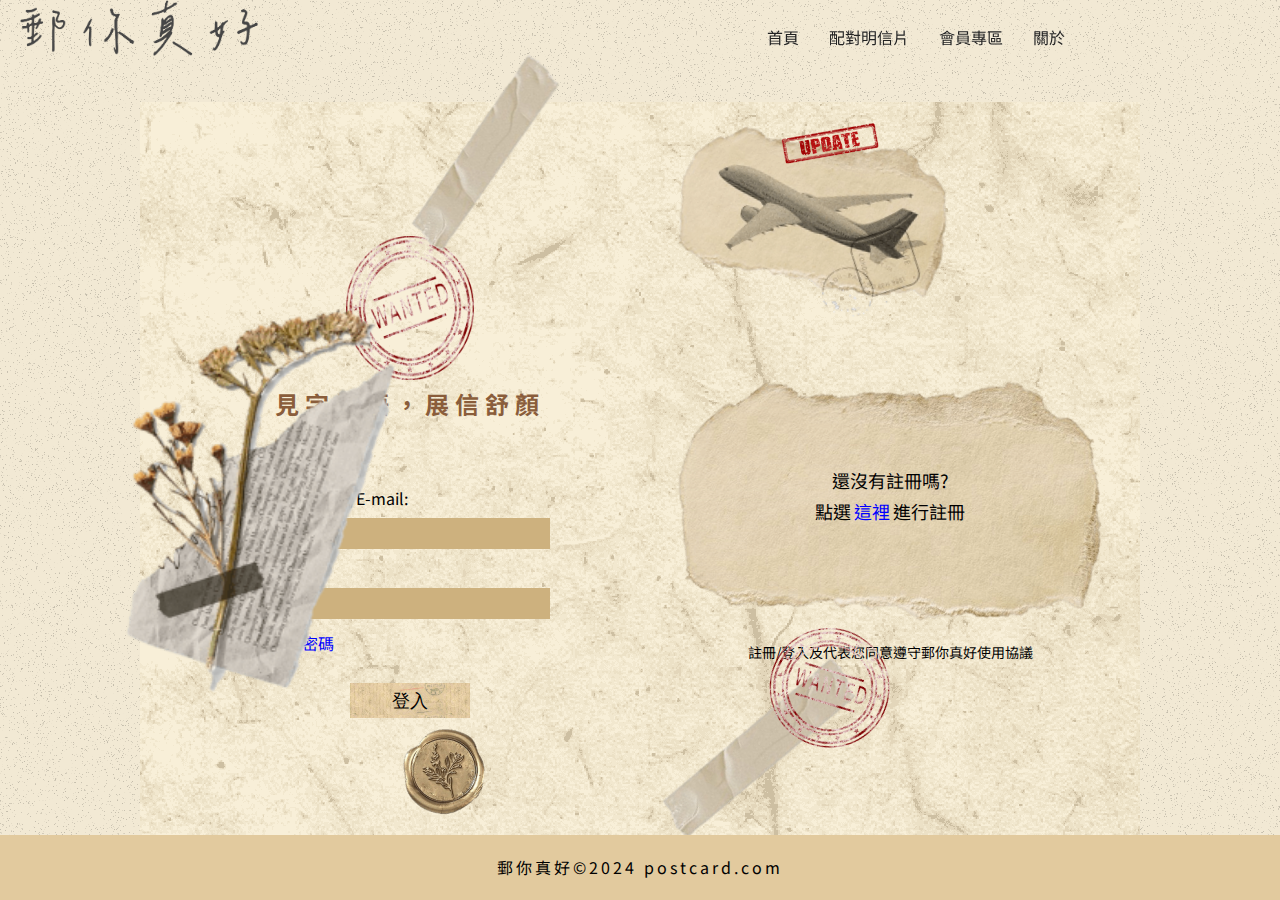
==== commit bdb5d0ae: "改topbar位置跟a連結" ====
--- a/index.html
+++ b/index.html
@@ -57,7 +57,7 @@
             <img src="./images/p4-papers-1.png" alt="bg">
             <div class="p-link">
               <p>還沒有註冊嗎?</p>
-              <p class="link-p">點選 <a href="">這裡</a> 進行註冊</p>
+              <p class="link-p">點選 <a href="./page/apply.html">這裡</a> 進行註冊</p>
 
             </div>
             <p>註冊/登入及代表您同意遵守郵你真好使用協議</p>
--- a/css/style.min.css
+++ b/css/style.min.css
@@ -1 +1 @@
-@import"https://fonts.googleapis.com/css2?family=Noto+Sans+TC:wght@100..900&display=swap";html,body,div,span,applet,object,iframe,h1,h2,h3,h4,h5,h6,p,blockquote,pre,a,abbr,acronym,address,big,cite,code,del,dfn,em,img,ins,kbd,q,s,samp,small,strike,strong,sub,sup,tt,var,b,u,i,center,dl,dt,dd,ol,ul,li,fieldset,form,label,legend,table,caption,tbody,tfoot,thead,tr,th,td,article,aside,canvas,details,embed,figure,figcaption,footer,header,hgroup,menu,nav,output,ruby,section,summary,time,mark,audio,video,main{margin:0;padding:0;border:0;font-size:100%}*{box-sizing:border-box}body{font-family:"Noto Sans TC",serif;line-height:1.2;background-image:url(../images/background.png)}h1,h2,h3,h4,h5,h6{font-weight:normal}ol,ul{list-style:none}img{display:block;width:100%}a{display:block;color:#222;text-decoration:none}#topbar{position:fixed;top:0;left:0;width:100%;display:flex;justify-content:space-between;align-items:center}#topbar .logo{width:238px;height:76px;margin:0 20px}#topbar .navigation{display:flex;flex-direction:column;align-items:flex-end}#topbar .navigation .menu{display:flex;padding:0 200px}#topbar .navigation .menu a{font-size:18px;padding:0 20px}body{display:flex;justify-content:center;align-items:center;max-width:auto}#member{background-image:url("../images/p4-papers-4.png");margin-top:102px;display:flex;justify-content:center;align-items:center;width:1000px;height:750px}#center-box{height:581px;width:950px;display:flex;align-items:center;justify-content:space-between}#center-box .input{width:450px;margin:0 20px;display:flex;align-items:center;flex-direction:column}#center-box .input .decorate{text-align:center}#center-box .input .decorate img{margin:auto;display:block;width:128px;height:144px}#center-box .input .decorate p{margin-top:10px;margin-bottom:40px;font-size:24px;color:#8a5d3b;font-weight:bold;letter-spacing:6px}#center-box .input .input-box{width:280px;margin:30px}#center-box .input .input-box label{display:block;width:280px;margin-bottom:10px}#center-box .input .input-box input{width:280px;padding:8px 0;border:none;background-color:#cdb17e;margin-bottom:10px}#center-box .input .input-box input:focus{outline:none;border-color:#fff;box-shadow:inset 0 1px 1px rgba(0,0,0,.075),0 0 8px rgba(109,52,20,.486)}#center-box .input .input-box a{margin-top:5px;align-self:flex-start;color:blue}#center-box .input .btn-in{text-align:center}#center-box .input .btn-in button{background-image:url("../images/btn-1.jpg");background-size:80%;border:0px;width:120px;height:35px;cursor:pointer;font-size:18px}#center-box .link-box{width:450px;height:215px;display:flex;flex-direction:column;align-items:center;text-align:center}#center-box .link-box .bg{position:relative;width:450px;height:215px}#center-box .link-box .bg img{width:100%}#center-box .link-box .bg .p-link{position:absolute;left:150px;top:100px;text-align:center}#center-box .link-box .bg .p-link p{font-size:18px;margin-bottom:10px}#center-box .link-box .bg .p-link .link-p{display:flex;align-items:center;gap:3px;text-align:center}#center-box .link-box .bg .p-link .link-p a{width:36px;padding:0;margin:0;color:blue}#center-box .link-box .bg p{font-size:14px}.img01{position:absolute;width:450px;height:600px;left:40px;bottom:20px}.img02{position:absolute;width:250px;height:120px;left:350px;top:90px;transform:rotate(-80deg)}.img02-1{position:absolute;width:270px;height:120px;right:400px;bottom:100px;transform:rotate(-65deg)}.img03{position:absolute;left:400px;bottom:85px}.img04{position:absolute;width:300px;height:250px;top:130px;right:320px;transform:rotate(8deg)}.img05{position:absolute;width:100px;height:25px;right:400px;top:130px;transform:rotate(-10deg)}.img06{position:absolute;width:120px;height:100px;bottom:170px;right:385px;transform:rotate(35deg)}footer{display:inline-block;position:fixed;display:flex;align-items:center;justify-content:center;bottom:0px;background-color:#e2ca9e;width:100%;height:65px;letter-spacing:3px;color:#000}/*# sourceMappingURL=style.min.css.map */+@import"https://fonts.googleapis.com/css2?family=Noto+Sans+TC:wght@100..900&display=swap";html,body,div,span,applet,object,iframe,h1,h2,h3,h4,h5,h6,p,blockquote,pre,a,abbr,acronym,address,big,cite,code,del,dfn,em,img,ins,kbd,q,s,samp,small,strike,strong,sub,sup,tt,var,b,u,i,center,dl,dt,dd,ol,ul,li,fieldset,form,label,legend,table,caption,tbody,tfoot,thead,tr,th,td,article,aside,canvas,details,embed,figure,figcaption,footer,header,hgroup,menu,nav,output,ruby,section,summary,time,mark,audio,video,main{margin:0;padding:0;border:0;font-size:100%}*{box-sizing:border-box}body{font-family:"Noto Sans TC",serif;line-height:1.2;background-image:url(../images/background.png)}h1,h2,h3,h4,h5,h6{font-weight:normal}ol,ul{list-style:none}img{display:block;width:100%}a{display:block;color:#222;text-decoration:none}#topbar{position:fixed;top:0;left:0;width:100%;display:flex;justify-content:space-between;align-items:center}#topbar .logo{width:238px;height:76px;margin:0 20px}#topbar .navigation{display:flex;flex-direction:column;align-items:flex-end}#topbar .navigation .menu{display:flex;padding:0 200px}#topbar .navigation .menu a{margin:15px;padding:7px 0 5px;border-bottom:2px solid rgba(0,0,0,0);transition:.4s;text-shadow:0 0 2px rgba(255,255,255,.3)}#topbar .navigation .menu a:hover{color:#0f8;border-bottom:2px solid rgba(0,0,0,0)}body{display:flex;justify-content:center;align-items:center;max-width:auto}#member{background-image:url("../images/p4-papers-4.png");margin-top:102px;display:flex;justify-content:center;align-items:center;width:1000px;height:750px}#center-box{height:581px;width:950px;display:flex;align-items:center;justify-content:space-between}#center-box .input{width:450px;margin:0 20px;display:flex;align-items:center;flex-direction:column}#center-box .input .decorate{text-align:center}#center-box .input .decorate img{margin:auto;display:block;width:128px;height:144px}#center-box .input .decorate p{margin-top:10px;margin-bottom:40px;font-size:24px;color:#8a5d3b;font-weight:bold;letter-spacing:6px}#center-box .input .input-box{width:280px;margin:30px}#center-box .input .input-box label{display:block;width:280px;margin-bottom:10px}#center-box .input .input-box input{width:280px;padding:8px 0;border:none;background-color:#cdb17e;margin-bottom:10px}#center-box .input .input-box input:focus{outline:none;border-color:#fff;box-shadow:inset 0 1px 1px rgba(0,0,0,.075),0 0 8px rgba(109,52,20,.486)}#center-box .input .input-box a{margin-top:5px;align-self:flex-start;color:blue}#center-box .input .btn-in{text-align:center}#center-box .input .btn-in button{background-image:url("../images/btn-1.jpg");background-size:80%;border:0px;width:120px;height:35px;cursor:pointer;font-size:18px}#center-box .link-box{width:450px;height:215px;display:flex;flex-direction:column;align-items:center;text-align:center}#center-box .link-box .bg{position:relative;width:450px;height:215px}#center-box .link-box .bg img{width:100%}#center-box .link-box .bg .p-link{position:absolute;left:150px;top:100px;text-align:center}#center-box .link-box .bg .p-link p{font-size:18px;margin-bottom:10px}#center-box .link-box .bg .p-link .link-p{display:flex;align-items:center;gap:3px;text-align:center}#center-box .link-box .bg .p-link .link-p a{width:36px;padding:0;margin:0;color:blue}#center-box .link-box .bg p{font-size:14px}.img01{position:absolute;width:450px;height:600px;left:40px;bottom:20px}.img02{position:absolute;width:250px;height:120px;left:350px;top:90px;transform:rotate(-80deg)}.img02-1{position:absolute;width:270px;height:120px;right:400px;bottom:100px;transform:rotate(-65deg)}.img03{position:absolute;left:400px;bottom:85px}.img04{position:absolute;width:300px;height:250px;top:130px;right:320px;transform:rotate(8deg)}.img05{position:absolute;width:100px;height:25px;right:400px;top:130px;transform:rotate(-10deg)}.img06{position:absolute;width:120px;height:100px;bottom:170px;right:385px;transform:rotate(35deg)}footer{display:inline-block;position:fixed;display:flex;align-items:center;justify-content:center;bottom:0px;background-color:#e2ca9e;width:100%;height:65px;letter-spacing:3px;color:#000}/*# sourceMappingURL=style.min.css.map */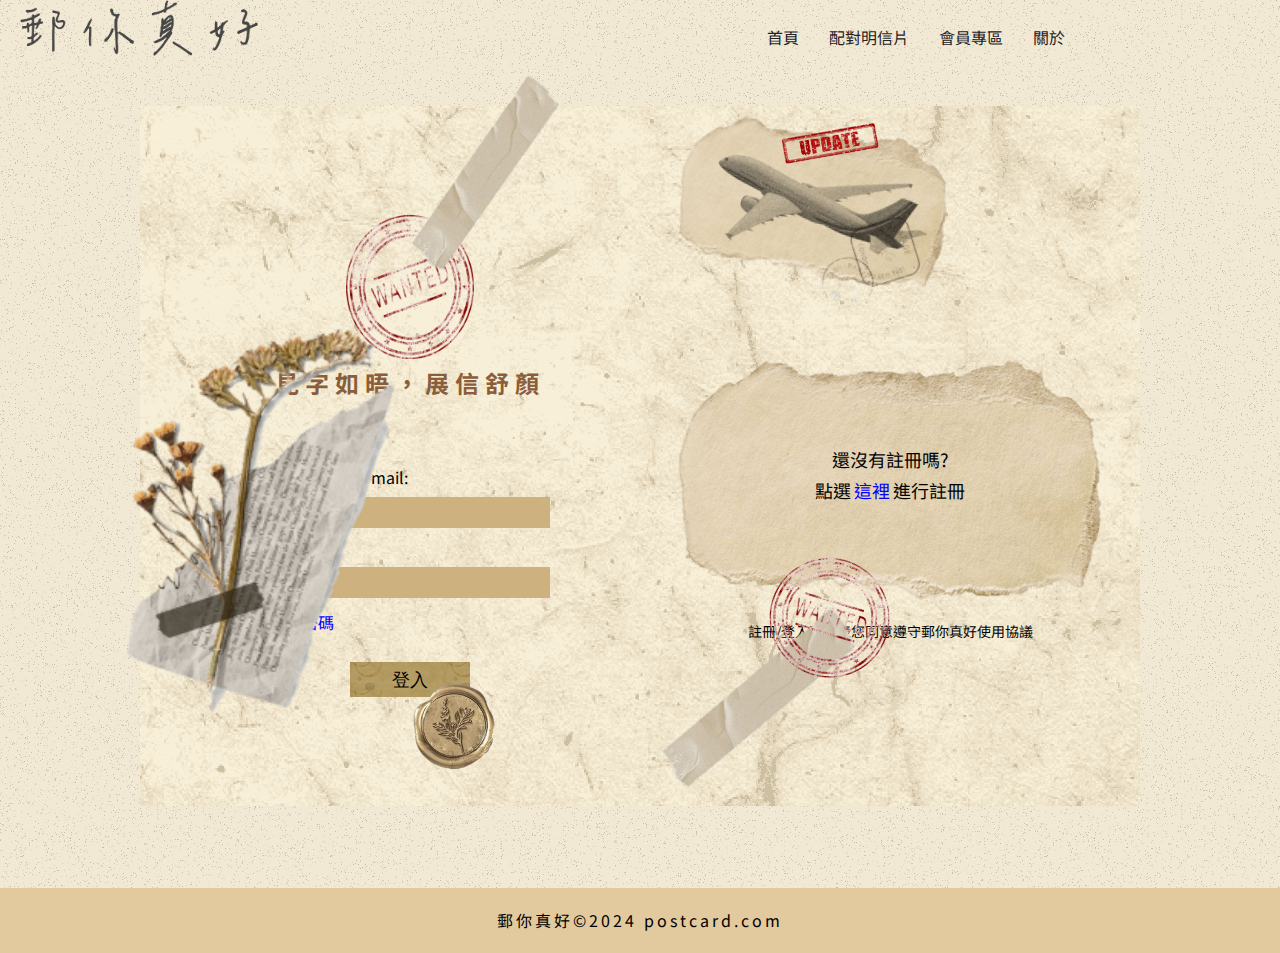
==== commit d3eee904: "平板rwd結束" ====
--- a/index.html
+++ b/index.html
@@ -34,7 +34,10 @@
       <div id="center-box">
         <section class="input">
           <div class="decorate">
-            <img src="./images/postmark-1.png" alt="">
+            <div id="d-img">
+              <img src="./images/postmark-1.png" alt="">
+            </div>
+            
             <p>見字如晤，展信舒顏</p>
           </div>
           <div class="input-box">
--- a/css/style.min.css
+++ b/css/style.min.css
@@ -1 +1 @@
-@import"https://fonts.googleapis.com/css2?family=Noto+Sans+TC:wght@100..900&display=swap";html,body,div,span,applet,object,iframe,h1,h2,h3,h4,h5,h6,p,blockquote,pre,a,abbr,acronym,address,big,cite,code,del,dfn,em,img,ins,kbd,q,s,samp,small,strike,strong,sub,sup,tt,var,b,u,i,center,dl,dt,dd,ol,ul,li,fieldset,form,label,legend,table,caption,tbody,tfoot,thead,tr,th,td,article,aside,canvas,details,embed,figure,figcaption,footer,header,hgroup,menu,nav,output,ruby,section,summary,time,mark,audio,video,main{margin:0;padding:0;border:0;font-size:100%}*{box-sizing:border-box}body{font-family:"Noto Sans TC",serif;line-height:1.2;background-image:url(../images/background.png)}h1,h2,h3,h4,h5,h6{font-weight:normal}ol,ul{list-style:none}img{display:block;width:100%}a{display:block;color:#222;text-decoration:none}#topbar{position:fixed;top:0;left:0;width:100%;display:flex;justify-content:space-between;align-items:center}#topbar .logo{width:238px;height:76px;margin:0 20px}#topbar .navigation{display:flex;flex-direction:column;align-items:flex-end}#topbar .navigation .menu{display:flex;padding:0 200px}#topbar .navigation .menu a{margin:15px;padding:7px 0 5px;border-bottom:2px solid rgba(0,0,0,0);transition:.4s;text-shadow:0 0 2px rgba(255,255,255,.3)}#topbar .navigation .menu a:hover{color:#0f8;border-bottom:2px solid rgba(0,0,0,0)}body{display:flex;justify-content:center;align-items:center;max-width:auto}#member{background-image:url("../images/p4-papers-4.png");margin-top:102px;display:flex;justify-content:center;align-items:center;width:1000px;height:750px}#center-box{height:581px;width:950px;display:flex;align-items:center;justify-content:space-between}#center-box .input{width:450px;margin:0 20px;display:flex;align-items:center;flex-direction:column}#center-box .input .decorate{text-align:center}#center-box .input .decorate img{margin:auto;display:block;width:128px;height:144px}#center-box .input .decorate p{margin-top:10px;margin-bottom:40px;font-size:24px;color:#8a5d3b;font-weight:bold;letter-spacing:6px}#center-box .input .input-box{width:280px;margin:30px}#center-box .input .input-box label{display:block;width:280px;margin-bottom:10px}#center-box .input .input-box input{width:280px;padding:8px 0;border:none;background-color:#cdb17e;margin-bottom:10px}#center-box .input .input-box input:focus{outline:none;border-color:#fff;box-shadow:inset 0 1px 1px rgba(0,0,0,.075),0 0 8px rgba(109,52,20,.486)}#center-box .input .input-box a{margin-top:5px;align-self:flex-start;color:blue}#center-box .input .btn-in{text-align:center}#center-box .input .btn-in button{background-image:url("../images/btn-1.jpg");background-size:80%;border:0px;width:120px;height:35px;cursor:pointer;font-size:18px}#center-box .link-box{width:450px;height:215px;display:flex;flex-direction:column;align-items:center;text-align:center}#center-box .link-box .bg{position:relative;width:450px;height:215px}#center-box .link-box .bg img{width:100%}#center-box .link-box .bg .p-link{position:absolute;left:150px;top:100px;text-align:center}#center-box .link-box .bg .p-link p{font-size:18px;margin-bottom:10px}#center-box .link-box .bg .p-link .link-p{display:flex;align-items:center;gap:3px;text-align:center}#center-box .link-box .bg .p-link .link-p a{width:36px;padding:0;margin:0;color:blue}#center-box .link-box .bg p{font-size:14px}.img01{position:absolute;width:450px;height:600px;left:40px;bottom:20px}.img02{position:absolute;width:250px;height:120px;left:350px;top:90px;transform:rotate(-80deg)}.img02-1{position:absolute;width:270px;height:120px;right:400px;bottom:100px;transform:rotate(-65deg)}.img03{position:absolute;left:400px;bottom:85px}.img04{position:absolute;width:300px;height:250px;top:130px;right:320px;transform:rotate(8deg)}.img05{position:absolute;width:100px;height:25px;right:400px;top:130px;transform:rotate(-10deg)}.img06{position:absolute;width:120px;height:100px;bottom:170px;right:385px;transform:rotate(35deg)}footer{display:inline-block;position:fixed;display:flex;align-items:center;justify-content:center;bottom:0px;background-color:#e2ca9e;width:100%;height:65px;letter-spacing:3px;color:#000}/*# sourceMappingURL=style.min.css.map */+@import"https://fonts.googleapis.com/css2?family=Noto+Sans+TC:wght@100..900&display=swap";html,body,div,span,applet,object,iframe,h1,h2,h3,h4,h5,h6,p,blockquote,pre,a,abbr,acronym,address,big,cite,code,del,dfn,em,img,ins,kbd,q,s,samp,small,strike,strong,sub,sup,tt,var,b,u,i,center,dl,dt,dd,ol,ul,li,fieldset,form,label,legend,table,caption,tbody,tfoot,thead,tr,th,td,article,aside,canvas,details,embed,figure,figcaption,footer,header,hgroup,menu,nav,output,ruby,section,summary,time,mark,audio,video,main{margin:0;padding:0;border:0;font-size:100%}*{box-sizing:border-box}body{font-family:"Noto Sans TC",serif;line-height:1.2;background-image:url(../images/background.png)}h1,h2,h3,h4,h5,h6{font-weight:normal}ol,ul{list-style:none}img{display:block;width:100%}a{display:block;color:#222;text-decoration:none}main{width:90%;margin:auto;height:100%}#topbar{top:0;left:0;width:100%;display:flex;justify-content:space-between;align-items:center}#topbar .logo{width:238px;height:76px;margin:0 20px}#topbar .navigation{display:flex;flex-direction:column;align-items:flex-end}#topbar .navigation .menu{display:flex;padding:0 200px}#topbar .navigation .menu a{margin:15px;padding:7px 0 5px;border-bottom:2px solid rgba(0,0,0,0);transition:.4s;text-shadow:0 0 2px rgba(255,255,255,.3)}#topbar .navigation .menu a:hover{color:#0f8;border-bottom:2px solid rgba(0,0,0,0)}@media(max-width: 1023px){#topbar .navigation{display:flex}#topbar .navigation .menu{padding:0 20px}}#member{background-image:url("../images/p4-papers-4.png");left:50vh;margin-top:30px;margin-bottom:82px;display:flex;justify-content:center;align-items:center;width:1000px;height:700px}@media(max-width: 1023px){#member{margin-top:90px;margin-bottom:112px;width:568px;height:837px}#center-box{flex-direction:column;margin-bottom:60px}#d-img{display:none}}#center-box{height:581px;width:950px;display:flex;align-items:center;justify-content:space-between}#center-box .input{width:450px;margin:0 20px;display:flex;align-items:center;flex-direction:column}#center-box .input .decorate{text-align:center}#center-box .input .decorate img{margin:auto;display:block;width:128px;height:144px}#center-box .input .decorate p{margin-top:10px;margin-bottom:40px;font-size:24px;color:#8a5d3b;font-weight:bold;letter-spacing:6px}#center-box .input .input-box{width:280px;margin:30px}#center-box .input .input-box label{display:block;width:280px;margin-bottom:10px}#center-box .input .input-box input{width:280px;padding:8px 0;border:none;background-color:#cdb17e;margin-bottom:10px}#center-box .input .input-box input:focus{outline:none;border-color:#fff;box-shadow:inset 0 1px 1px rgba(0,0,0,.075),0 0 8px rgba(109,52,20,.486)}#center-box .input .input-box a{margin-top:5px;align-self:flex-start;color:blue}#center-box .input .btn-in{text-align:center}#center-box .input .btn-in button{background-image:url("../images/btn-4.svg");background-size:80%;border:0px;width:120px;height:35px;cursor:pointer;font-size:18px}#center-box .link-box{width:450px;height:215px;display:flex;flex-direction:column;align-items:center;text-align:center}#center-box .link-box .bg{position:relative;width:450px;height:215px}#center-box .link-box .bg img{width:100%}#center-box .link-box .bg .p-link{position:absolute;left:150px;top:100px;text-align:center}#center-box .link-box .bg .p-link p{font-size:18px;margin-bottom:10px}#center-box .link-box .bg .p-link .link-p{display:flex;align-items:center;gap:3px;text-align:center}#center-box .link-box .bg .p-link .link-p a{width:36px;padding:0;margin:0;color:blue}#center-box .link-box .bg p{font-size:14px}@media(max-width: 1023px){#center-box .input .input-box{width:auto}#center-box .input .input-box label{font-size:18px;padding:5px 0}#center-box .input .input-box input{width:450px;height:45px}#center-box .input .btn-in{margin-bottom:20px}#center-box .input .btn-in button{width:150px;height:50px}#center-box .link-box .bg{width:400px;height:230px}#center-box .link-box .bg .p-link{top:90px;left:130px}}.img01{position:absolute;width:450px;height:500px;left:40px;bottom:100px}.img02{position:absolute;width:250px;height:120px;left:350px;top:110px;transform:rotate(-80deg)}.img02-1{position:absolute;width:270px;height:120px;right:400px;bottom:150px;transform:rotate(-65deg)}.img03{position:absolute;left:410px;bottom:130px}.img04{position:absolute;width:300px;height:250px;top:120px;right:320px;transform:rotate(8deg)}.img05{position:absolute;width:100px;height:25px;right:400px;top:130px;transform:rotate(-10deg)}.img06{position:absolute;width:120px;height:100px;bottom:240px;right:385px;transform:rotate(35deg)}@media(max-width: 1023px){.img01{width:170px;height:180px;top:48%;left:65%}.img02{width:230px;height:100px;left:45px;top:150px;transform:rotate(-65deg)}.img02-1{width:230px;height:100px;right:70px;bottom:170px}.img03{left:100px;bottom:160px}.img04{width:250px;height:200px;top:140px;right:55px}.img05{display:none}.img06{display:none}}footer{display:inline-block;display:flex;align-items:center;justify-content:center;bottom:0px;background-color:#e2ca9e;width:100%;height:65px;letter-spacing:3px;color:#000}/*# sourceMappingURL=style.min.css.map */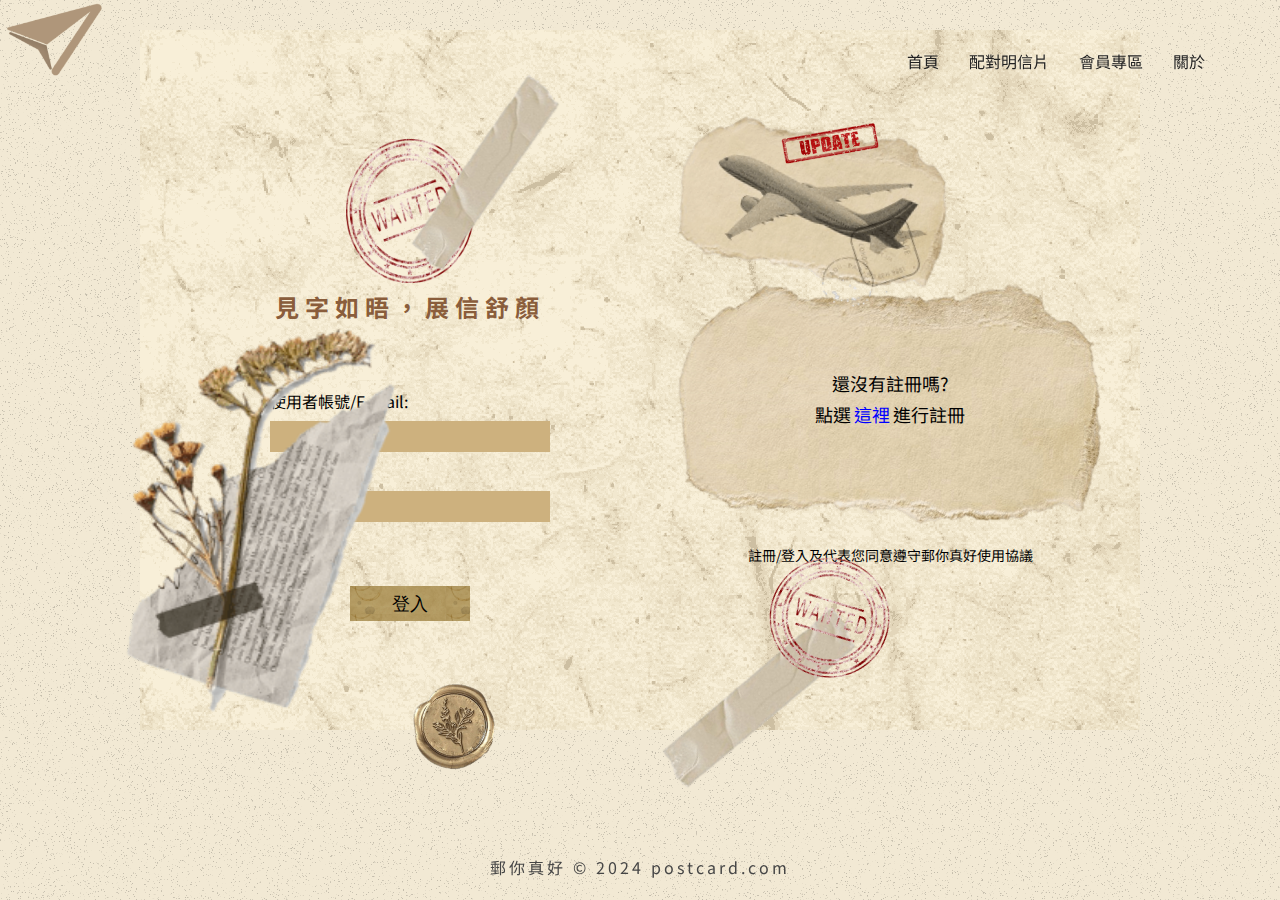
==== commit 6d898747: "修改navber" ====
--- a/index.html
+++ b/index.html
@@ -14,7 +14,7 @@
       <!-- logo -->
       <h1 class="logo">
         <a href="./index.html">
-          <img src="./images/logo-1.png" alt="郵你妳真好logo" title="郵你妳真好logo">
+          <img src="./images/logo.png" alt="郵你妳真好logo" title="郵你妳真好logo">
         </a>
       </h1>
       <!-- 導覽列 -->
@@ -104,7 +104,9 @@
     </figure>
 
     <footer>
-      <div> <small>郵你真好&copy;2024 postcard.com</small></div>
+      <div>
+        <p>郵你真好 &copy; 2024 postcard.com</p>
+      </div>
      
     </footer>
   </body>
--- a/css/style.min.css
+++ b/css/style.min.css
@@ -1 +1 @@
-@import"https://fonts.googleapis.com/css2?family=Noto+Sans+TC:wght@100..900&display=swap";html,body,div,span,applet,object,iframe,h1,h2,h3,h4,h5,h6,p,blockquote,pre,a,abbr,acronym,address,big,cite,code,del,dfn,em,img,ins,kbd,q,s,samp,small,strike,strong,sub,sup,tt,var,b,u,i,center,dl,dt,dd,ol,ul,li,fieldset,form,label,legend,table,caption,tbody,tfoot,thead,tr,th,td,article,aside,canvas,details,embed,figure,figcaption,footer,header,hgroup,menu,nav,output,ruby,section,summary,time,mark,audio,video,main{margin:0;padding:0;border:0;font-size:100%}*{box-sizing:border-box}body{font-family:"Noto Sans TC",serif;line-height:1.2;background-image:url(../images/background.png)}h1,h2,h3,h4,h5,h6{font-weight:normal}ol,ul{list-style:none}img{display:block;width:100%}a{display:block;color:#222;text-decoration:none}main{width:90%;margin:auto;height:100%}#topbar{top:0;left:0;width:100%;display:flex;justify-content:space-between;align-items:center}#topbar .logo{width:238px;height:76px;margin:0 20px}#topbar .navigation{display:flex;flex-direction:column;align-items:flex-end}#topbar .navigation .menu{display:flex;padding:0 200px}#topbar .navigation .menu a{margin:15px;padding:7px 0 5px;border-bottom:2px solid rgba(0,0,0,0);transition:.4s;text-shadow:0 0 2px rgba(255,255,255,.3)}#topbar .navigation .menu a:hover{color:#0f8;border-bottom:2px solid rgba(0,0,0,0)}@media(max-width: 1023px){#topbar .navigation{display:flex}#topbar .navigation .menu{padding:0 20px}}#member{background-image:url("../images/p4-papers-4.png");left:50vh;margin-top:30px;margin-bottom:82px;display:flex;justify-content:center;align-items:center;width:1000px;height:700px}@media(max-width: 1023px){#member{margin-top:90px;margin-bottom:112px;width:568px;height:837px}#center-box{flex-direction:column;margin-bottom:60px}#d-img{display:none}}#center-box{height:581px;width:950px;display:flex;align-items:center;justify-content:space-between}#center-box .input{width:450px;margin:0 20px;display:flex;align-items:center;flex-direction:column}#center-box .input .decorate{text-align:center}#center-box .input .decorate img{margin:auto;display:block;width:128px;height:144px}#center-box .input .decorate p{margin-top:10px;margin-bottom:40px;font-size:24px;color:#8a5d3b;font-weight:bold;letter-spacing:6px}#center-box .input .input-box{width:280px;margin:30px}#center-box .input .input-box label{display:block;width:280px;margin-bottom:10px}#center-box .input .input-box input{width:280px;padding:8px 0;border:none;background-color:#cdb17e;margin-bottom:10px}#center-box .input .input-box input:focus{outline:none;border-color:#fff;box-shadow:inset 0 1px 1px rgba(0,0,0,.075),0 0 8px rgba(109,52,20,.486)}#center-box .input .input-box a{margin-top:5px;align-self:flex-start;color:blue}#center-box .input .btn-in{text-align:center}#center-box .input .btn-in button{background-image:url("../images/btn-4.svg");background-size:80%;border:0px;width:120px;height:35px;cursor:pointer;font-size:18px}#center-box .link-box{width:450px;height:215px;display:flex;flex-direction:column;align-items:center;text-align:center}#center-box .link-box .bg{position:relative;width:450px;height:215px}#center-box .link-box .bg img{width:100%}#center-box .link-box .bg .p-link{position:absolute;left:150px;top:100px;text-align:center}#center-box .link-box .bg .p-link p{font-size:18px;margin-bottom:10px}#center-box .link-box .bg .p-link .link-p{display:flex;align-items:center;gap:3px;text-align:center}#center-box .link-box .bg .p-link .link-p a{width:36px;padding:0;margin:0;color:blue}#center-box .link-box .bg p{font-size:14px}@media(max-width: 1023px){#center-box .input .input-box{width:auto}#center-box .input .input-box label{font-size:18px;padding:5px 0}#center-box .input .input-box input{width:450px;height:45px}#center-box .input .btn-in{margin-bottom:20px}#center-box .input .btn-in button{width:150px;height:50px}#center-box .link-box .bg{width:400px;height:230px}#center-box .link-box .bg .p-link{top:90px;left:130px}}.img01{position:absolute;width:450px;height:500px;left:40px;bottom:100px}.img02{position:absolute;width:250px;height:120px;left:350px;top:110px;transform:rotate(-80deg)}.img02-1{position:absolute;width:270px;height:120px;right:400px;bottom:150px;transform:rotate(-65deg)}.img03{position:absolute;left:410px;bottom:130px}.img04{position:absolute;width:300px;height:250px;top:120px;right:320px;transform:rotate(8deg)}.img05{position:absolute;width:100px;height:25px;right:400px;top:130px;transform:rotate(-10deg)}.img06{position:absolute;width:120px;height:100px;bottom:240px;right:385px;transform:rotate(35deg)}@media(max-width: 1023px){.img01{width:170px;height:180px;top:48%;left:65%}.img02{width:230px;height:100px;left:45px;top:150px;transform:rotate(-65deg)}.img02-1{width:230px;height:100px;right:70px;bottom:170px}.img03{left:100px;bottom:160px}.img04{width:250px;height:200px;top:140px;right:55px}.img05{display:none}.img06{display:none}}footer{display:inline-block;display:flex;align-items:center;justify-content:center;bottom:0px;background-color:#e2ca9e;width:100%;height:65px;letter-spacing:3px;color:#000}/*# sourceMappingURL=style.min.css.map */+@import"https://fonts.googleapis.com/css2?family=Noto+Sans+TC:wght@100..900&display=swap";html,body,div,span,applet,object,iframe,h1,h2,h3,h4,h5,h6,p,blockquote,pre,a,abbr,acronym,address,big,cite,code,del,dfn,em,img,ins,kbd,q,s,samp,small,strike,strong,sub,sup,tt,var,b,u,i,center,dl,dt,dd,ol,ul,li,fieldset,form,label,legend,table,caption,tbody,tfoot,thead,tr,th,td,article,aside,canvas,details,embed,figure,figcaption,footer,header,hgroup,menu,nav,output,ruby,section,summary,time,mark,audio,video,main{margin:0;padding:0;border:0;font-size:100%}*{box-sizing:border-box}body{font-family:"Noto Sans TC",serif;line-height:1.2;background-image:url(../images/background.png)}h1,h2,h3,h4,h5,h6{font-weight:normal}ol,ul{list-style:none}img{display:block;width:100%}a{display:block;color:#222;text-decoration:none}main{width:90%;margin:auto;height:100%}#topbar{position:fixed;top:0;left:0;width:100%;display:flex;justify-content:space-between;align-items:center;padding:20px 50px}#topbar .logo{display:flex;position:relative}#topbar .logo img{width:100px;position:absolute;left:-45px;top:-65px}#topbar .navigation{display:flex;flex-direction:column;align-items:flex-end}#topbar .navigation .menu{display:flex;padding:0 10px;margin-top:10px;margin-bottom:20px}#topbar .navigation .menu a{margin:15px;padding:7px 0 5px;border-bottom:2px solid rgba(0,0,0,0);transition:.4s;text-shadow:0 0 2px rgba(255,255,255,.3)}#topbar .navigation .menu a:hover{color:#fc0;border-bottom:2px solid rgba(0,0,0,0)}@media(max-width: 1023px){#topbar .navigation{display:flex}#topbar .navigation .menu{padding:0 20px}}#member{background-image:url("../images/p4-papers-4.png");left:50vh;margin-top:30px;margin-bottom:82px;display:flex;justify-content:center;align-items:center;width:1000px;height:700px}@media(max-width: 1023px){#member{margin-top:90px;margin-bottom:112px;width:568px;height:837px}#center-box{flex-direction:column;margin-bottom:60px}#d-img{display:none}}#center-box{height:581px;width:950px;display:flex;align-items:center;justify-content:space-between}#center-box .input{width:450px;margin:0 20px;display:flex;align-items:center;flex-direction:column}#center-box .input .decorate{text-align:center}#center-box .input .decorate img{margin:auto;display:block;width:128px;height:144px}#center-box .input .decorate p{margin-top:10px;margin-bottom:40px;font-size:24px;color:#8a5d3b;font-weight:bold;letter-spacing:6px}#center-box .input .input-box{width:280px;margin:30px}#center-box .input .input-box label{display:block;width:280px;margin-bottom:10px}#center-box .input .input-box input{width:280px;padding:8px 0;border:none;background-color:#cdb17e;margin-bottom:10px}#center-box .input .input-box input:focus{outline:none;border-color:#fff;box-shadow:inset 0 1px 1px rgba(0,0,0,.075),0 0 8px rgba(109,52,20,.486)}#center-box .input .input-box a{margin-top:5px;align-self:flex-start;color:blue}#center-box .input .btn-in{text-align:center}#center-box .input .btn-in button{background-image:url("../images/btn-4.svg");background-size:80%;border:0px;width:120px;height:35px;cursor:pointer;font-size:18px}#center-box .link-box{width:450px;height:215px;display:flex;flex-direction:column;align-items:center;text-align:center}#center-box .link-box .bg{position:relative;width:450px;height:215px}#center-box .link-box .bg img{width:100%}#center-box .link-box .bg .p-link{position:absolute;left:150px;top:100px;text-align:center}#center-box .link-box .bg .p-link p{font-size:18px;margin-bottom:10px}#center-box .link-box .bg .p-link .link-p{display:flex;align-items:center;gap:3px;text-align:center}#center-box .link-box .bg .p-link .link-p a{width:36px;padding:0;margin:0;color:blue}#center-box .link-box .bg p{font-size:14px}@media(max-width: 1023px){#center-box .input .input-box{width:auto}#center-box .input .input-box label{font-size:18px;padding:5px 0}#center-box .input .input-box input{width:450px;height:45px}#center-box .input .btn-in{margin-bottom:20px}#center-box .input .btn-in button{width:150px;height:50px}#center-box .link-box .bg{width:400px;height:230px}#center-box .link-box .bg .p-link{top:90px;left:130px}}.img01{position:absolute;width:450px;height:500px;left:40px;bottom:100px}.img02{position:absolute;width:250px;height:120px;left:350px;top:110px;transform:rotate(-80deg)}.img02-1{position:absolute;width:270px;height:120px;right:400px;bottom:150px;transform:rotate(-65deg)}.img03{position:absolute;left:410px;bottom:130px}.img04{position:absolute;width:300px;height:250px;top:120px;right:320px;transform:rotate(8deg)}.img05{position:absolute;width:100px;height:25px;right:400px;top:130px;transform:rotate(-10deg)}.img06{position:absolute;width:120px;height:100px;bottom:240px;right:385px;transform:rotate(35deg)}@media(max-width: 1023px){.img01{width:170px;height:180px;top:48%;left:65%}.img02{width:230px;height:100px;left:45px;top:150px;transform:rotate(-65deg)}.img02-1{width:230px;height:100px;right:70px;bottom:170px}.img03{left:100px;bottom:160px}.img04{width:250px;height:200px;top:140px;right:55px}.img05{display:none}.img06{display:none}}footer{display:inline-block;position:fixed;display:flex;align-items:center;justify-content:center;bottom:0px;width:100%;height:65px;letter-spacing:3px;color:#464646}/*# sourceMappingURL=style.min.css.map */